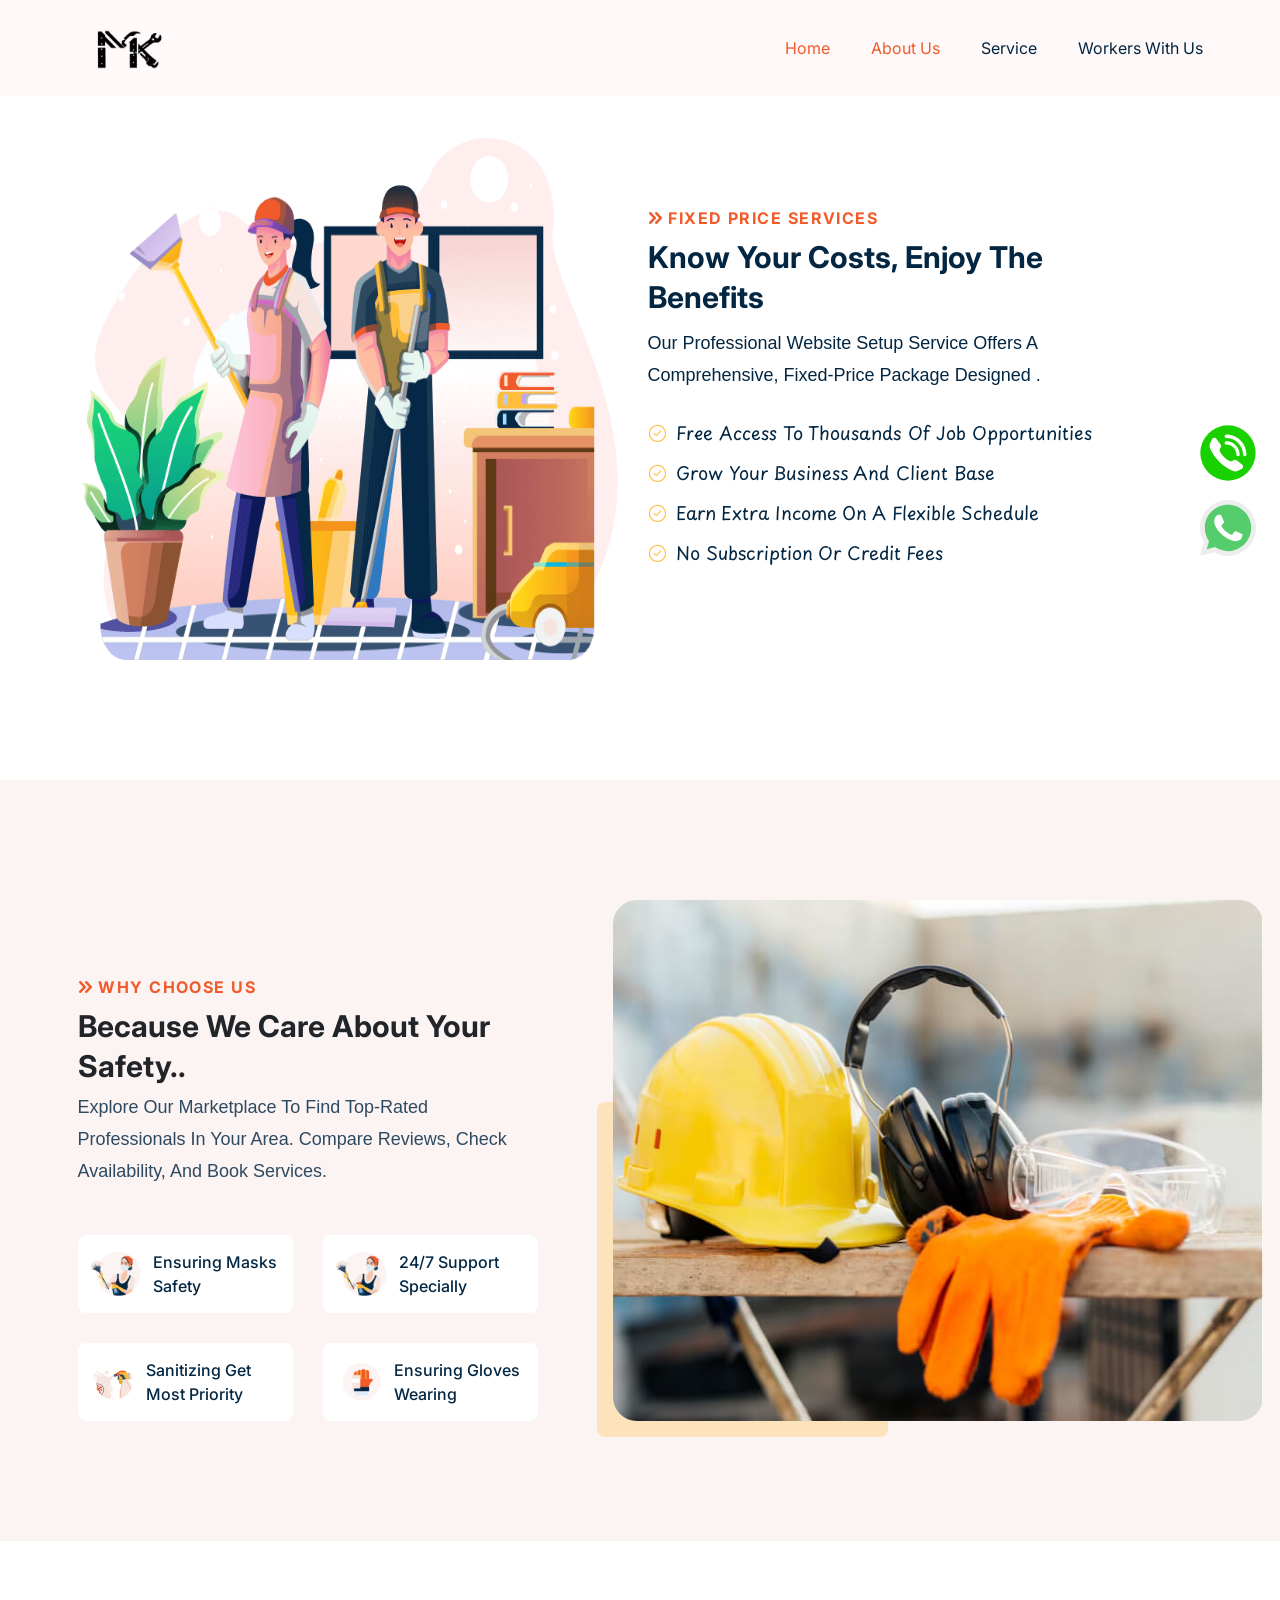
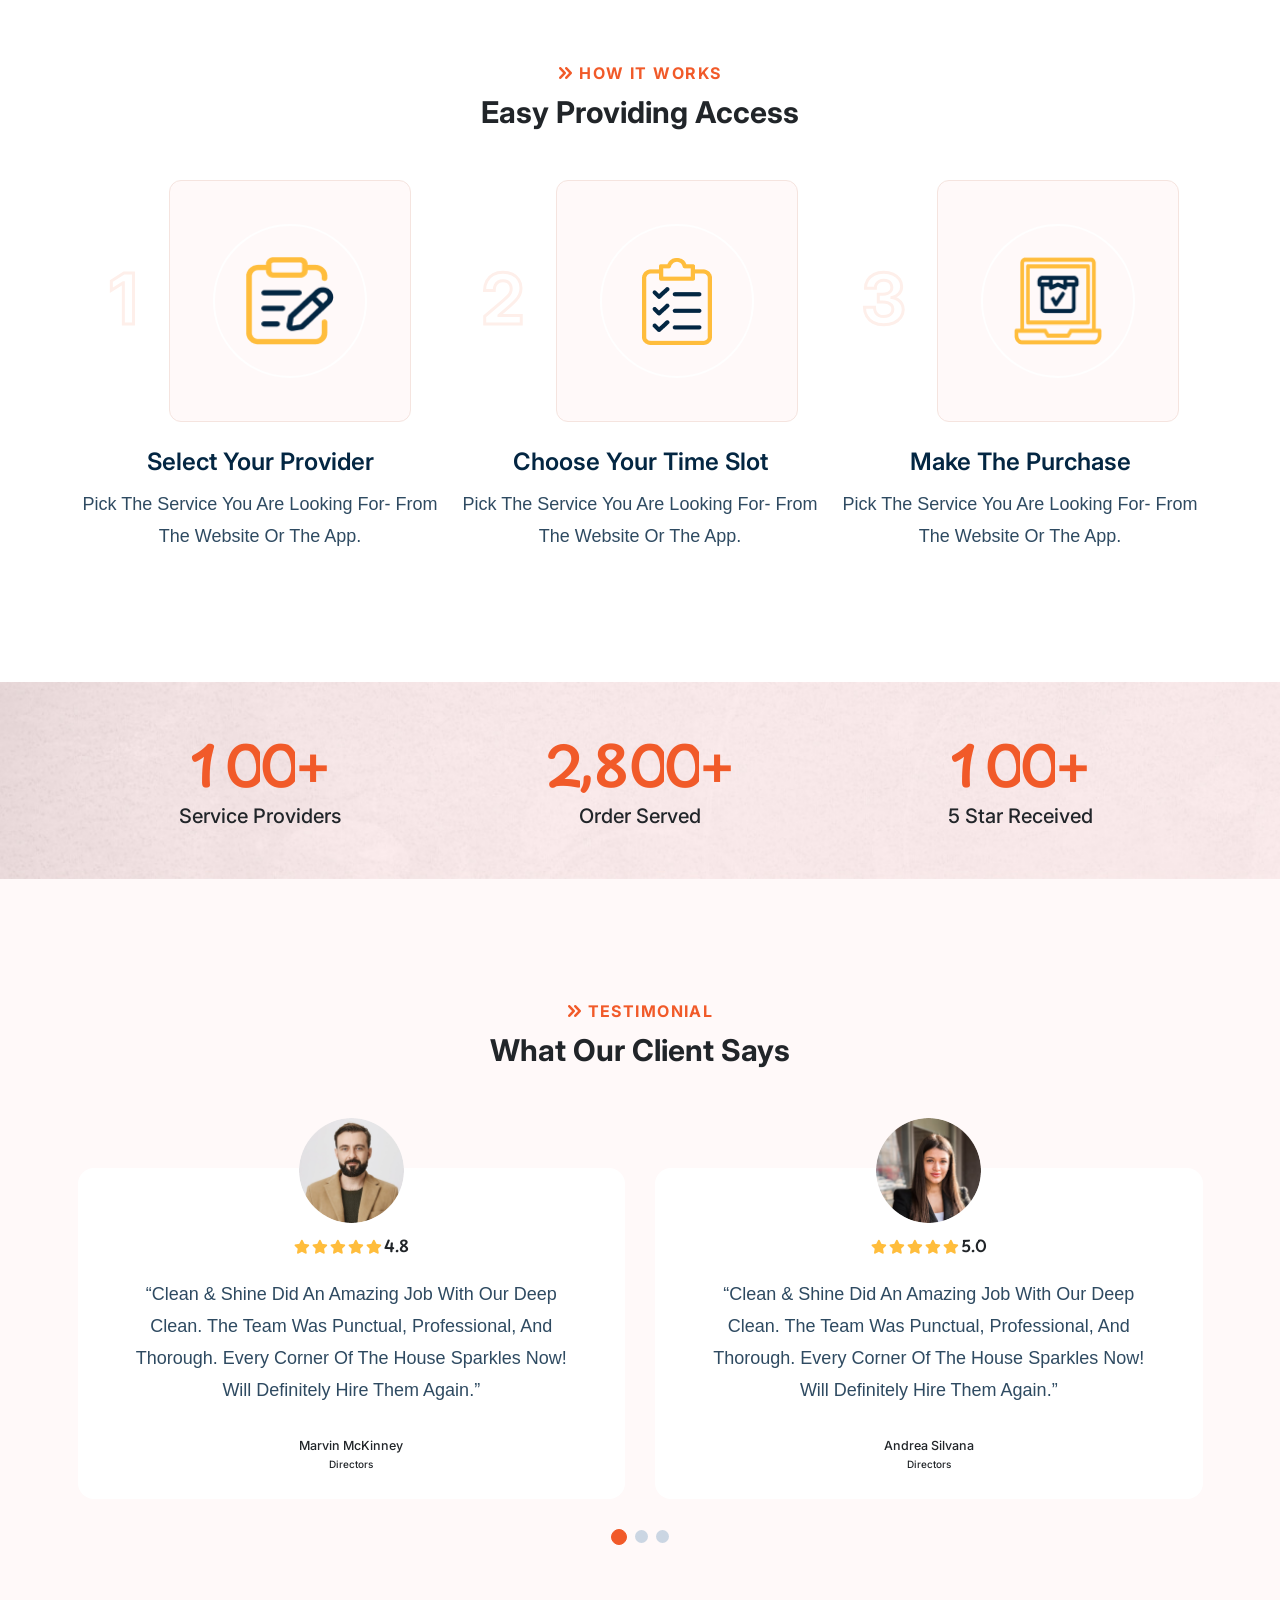
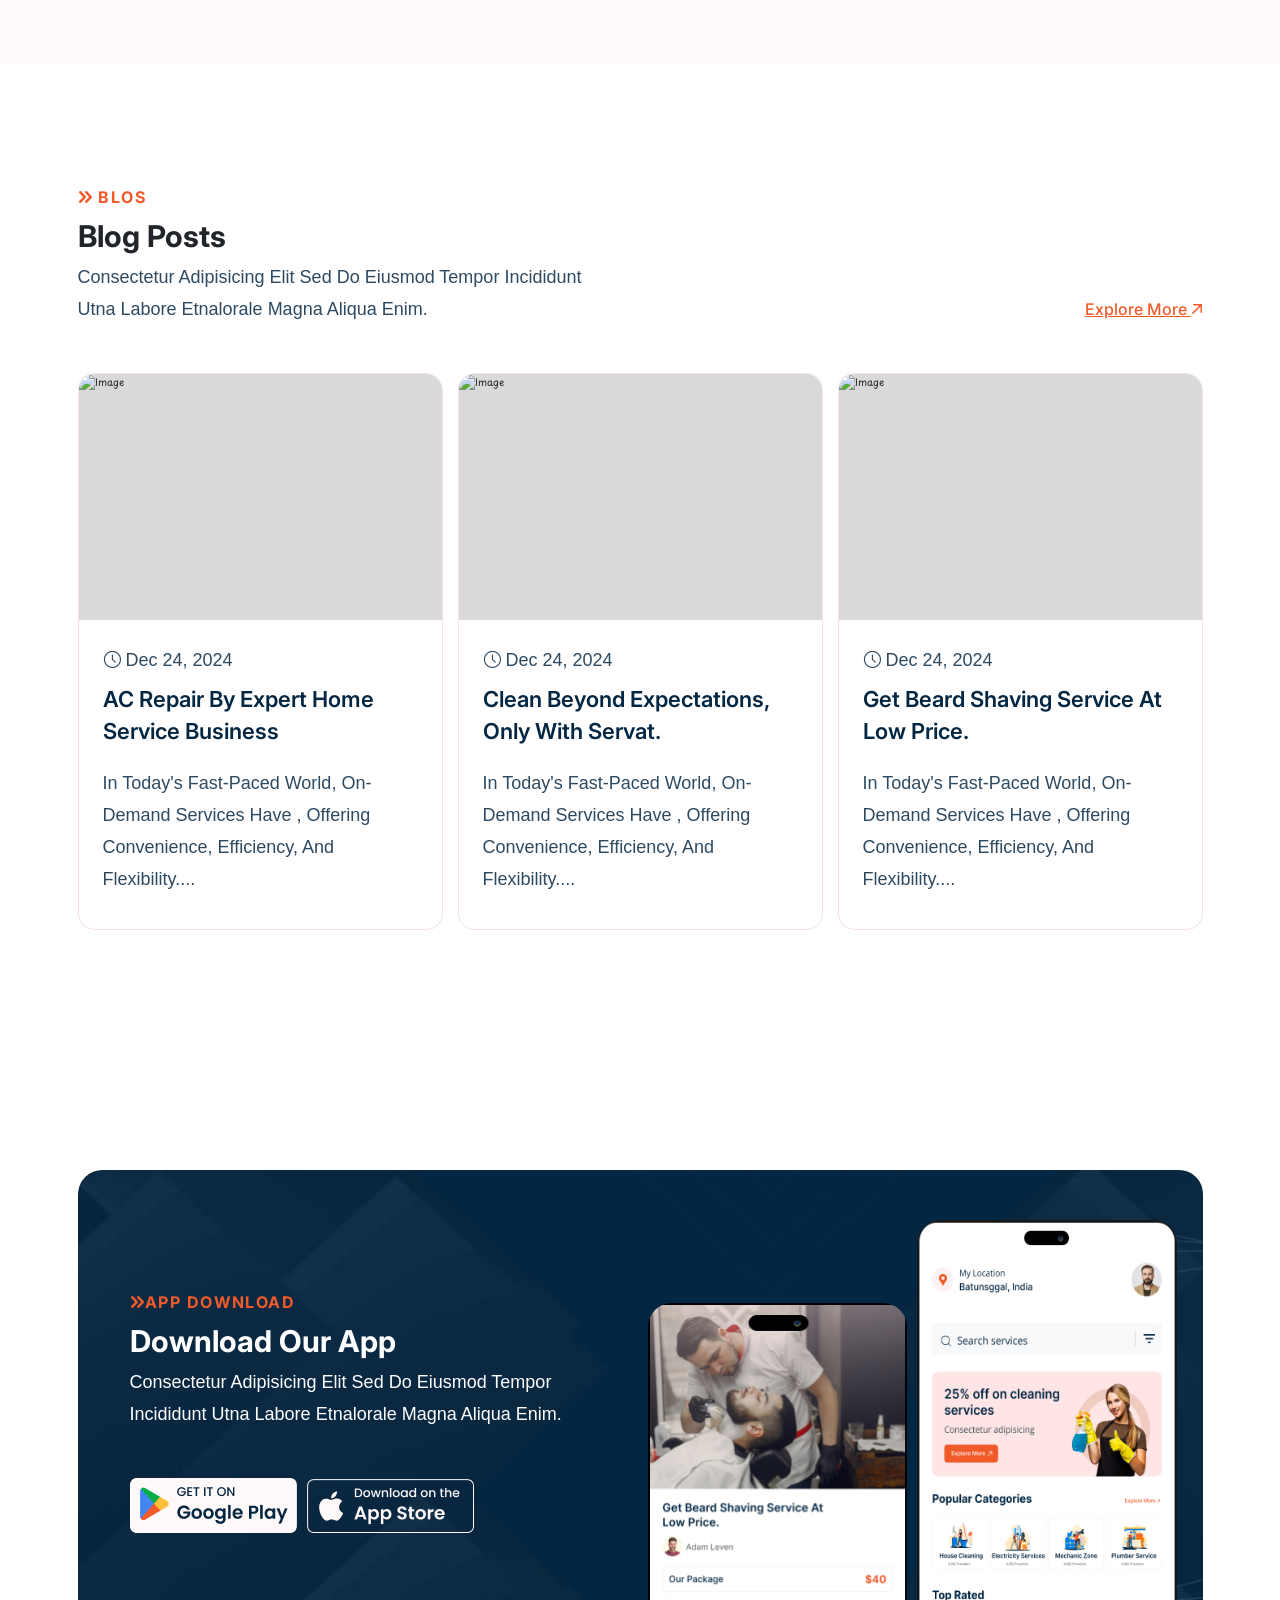
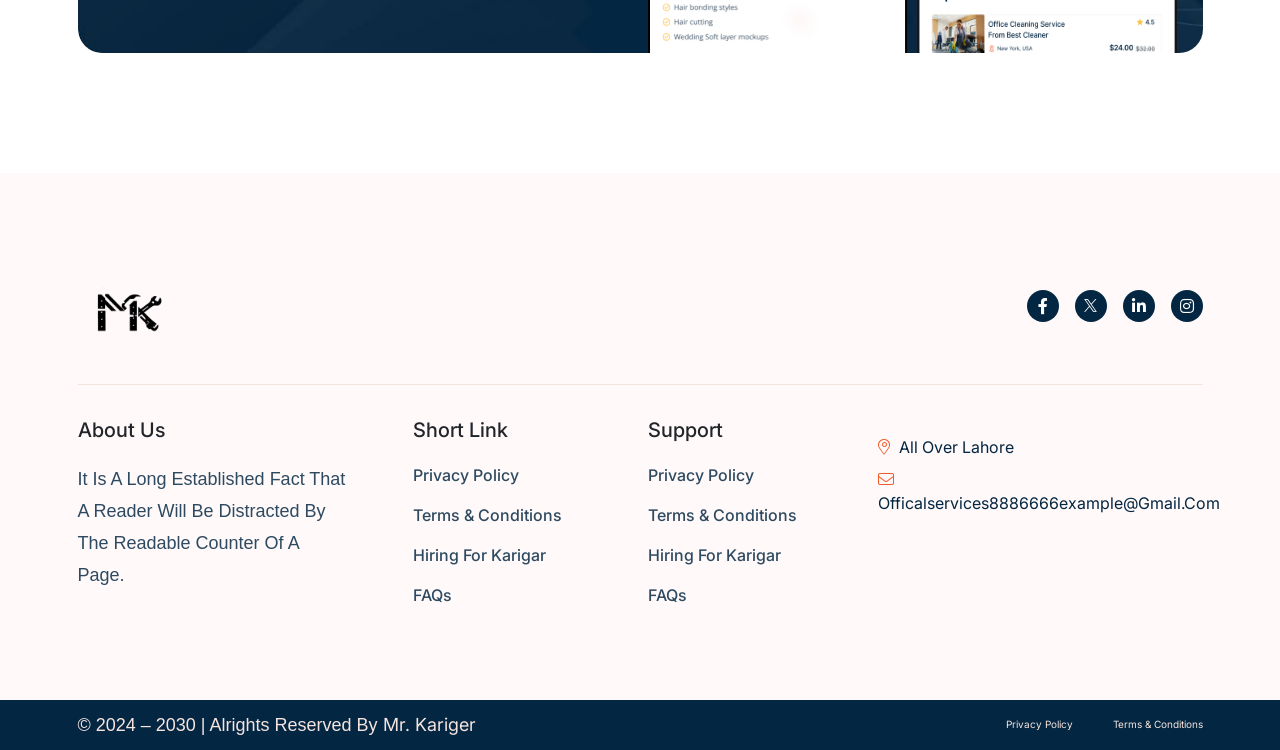
==== about.html @ 20e75ea5 "now" ====
<!DOCTYPE html>
<html lang="en">

<head>
<meta charset="utf-8">
<meta http-equiv="X-UA-Compatible" content="IE=edge">
<meta name="viewport" content="width=device-width, initial-scale=1.0">


<!-- Stylesheets -->
<link href="assets/css/style.css" rel="stylesheet">

<link rel="shortcut icon" href="assets/images/favicon.png" type="image/x-icon">
<link rel="icon" href="assets/images/favicon.png" type="image/x-icon">

<title>Servat - Responsive HTML Template</title>
</head>

<body>
    
<a target="_blank" href="https://api.whatsapp.com/send?phone=%2B923001078050&amp;text=MR.+Karigar+service+provider" id="whatsapp-button" style="position: fixed; right: 24px; width: 56px; z-index: 999; top: 500px;"><img style="width:100%;" src="[data-uri]" alt="WhatsApp-image"></a>

<a target="_blank" href="tel:+923001078050&amp;text=MR.+Karigar+service+provider" id="whatsapp-button" style="position: fixed; right: 24px; width: 56px; z-index: 999; top: 425px;"><img style="width:100%;" src="./assets/images/icons/phone-6015.svg" alt="Phone-image"></a>

    <div class="page-wrapper">

        

        <!-- header -->
        <header class="main-header header-style-two">

            <!-- Header Lower -->
            <div class="header-lower">
                <div class="container">
                    <div class="inner-container d-flex align-items-center justify-content-between">        
                        <div class="header-left-column">
                            <div class="logo-box">
                                <div class="logo"><a href="index.html"><img src="assets/images/logo.png" alt="logo"></a></div>
                            </div>
                        </div>
                        <div class="header-center-column">
                            <div class="nav-outer">
                                <div class="mobile-nav-toggler"><img src="assets/images/icons/icon-bar.png" alt="icon"></div>
                                <nav class="main-menu navbar-expand-md navbar-light">
                                    <div class="collapse navbar-collapse show clearfix" id="navbarSupportedContent">
                                        <ul class="navigation">
                                           
                                            <li><a href="index.html" class="active">Home </a></li>
                                            <li><a href="about.html">About Us</a></li>   
                                           
                                            <li><a href="services.html">Service</a></li>
                                            
                                            <li><a href="worker.html">Workers With Us</a></li>                                      

                                        </ul>
                                    </div>
                                </nav>
                            </div>
                        </div>
                       
                    </div>
                </div>
            </div>
            <!-- Header Lower -->

            <!-- sticky header -->
            <div class="sticky-header">
                <div class="header-upper">
                    <div class="container">
                        <div class="inner-container d-flex align-items-center justify-content-between">
                            <div class="left-column d-flex align-items-center">
                                <div class="logo-box">
                                    <div class="logo"><a href="index.html"><img src="assets/images/logo.png" alt="logo"></a></div>
                                </div>
                            </div>

                            <div class="nav-outer gap-5 d-flex align-items-center">
                                <div class="mobile-nav-toggler"><img src="assets/images/icons/icon-bar.png" alt="icon"></div>
                                <nav class="main-menu navbar-expand-md navbar-light"></nav>
                            </div>
                            
                        </div>
                    </div>
                </div>
            </div>
            <!-- sticky header -->

            <!-- mobile menu -->
            <div class="mobile-menu">
                <div class="menu-backdrop"></div>
                <div class="close-btn"><span class="fal fa-times"></span></div>
                
                <nav class="menu-box">
                    <div class="nav-logo"><a href="index.html"><img src="assets/images/logo.png" alt="logo"></a></div>
                    <div class="menu-outer">
                        <!--Here Menu Will Come Automatically Via Javascript / Same Menu as in Header-->
                    </div>
                    <!--Social Links-->
                    <div class="social-links">
                        <ul class="clearfix">
                            <li><a href="#"><span class="fab fa-twitter"></span></a></li>
                            <li><a href="#"><span class="fab fa-facebook-square"></span></a></li>
                            <li><a href="#"><span class="fab fa-pinterest-p"></span></a></li>
                            <li><a href="#"><span class="fab fa-instagram"></span></a></li>
                            <li><a href="#"><span class="fab fa-youtube"></span></a></li>
                        </ul>
                    </div>
                </nav>
            </div>

        </header>
        <!-- header -->

      
        

        <!-- Rewards three -->
        <section class="rewards-three">
            <div class="container">
                <div class="row">
                    <div class="col-lg-6">
                        <div class="rewards-righter-container">
                            <div class="rewards-righter-image">
                                <img src="assets/images/resource/reward-3.png" alt="image">
                            </div>
                        </div>
                    </div>
                    <div class="col-lg-6">
                        <div class="rewards-left-container">
                            <div class="rewards-left-container-inner">
                                <div class="common-title mb_30">
                                    <h6 class="common-sub-title"><i class="fa-solid fa-angles-right"></i> FIXED PRICE SERVICES</h6>
                                    <h3>Know Your Costs, Enjoy the Benefits</h3>
                                    <p>Our Professional Website Setup service offers a comprehensive, fixed-price package designed .</p>
                                </div>
                                <div class="rewards-left-list">
                                    <ul>
                                        <li><i class="fa-sharp fa-light fa-circle-check"></i> Free access to thousands of job opportunities</li>
                                        <li><i class="fa-sharp fa-light fa-circle-check"></i> Grow your business and client base</li>
                                        <li><i class="fa-sharp fa-light fa-circle-check"></i> Earn extra income on a flexible schedule</li>
                                        <li><i class="fa-sharp fa-light fa-circle-check"></i> No subscription or credit fees</li>
                                    </ul>
                                </div>
                                <!-- <div class="reward-btn">
                                    <a href="workers-profile.html" class="btn-1">More Details <i class="icon-arrow-1"></i></a>
                                </div> -->
                            </div>
                        </div>
                    </div>
                </div>
            </div>
        </section>
        <!-- Rewards three -->

        
        <!-- choose -->
        <section class="choose">
            <div class="container">
                <div class="row">
                    <div class="col-lg-5">
                        <div class="choose-left-container">
                            <div class="choose-left-container-inner">
                                <div class="common-title">
                                    <h6 class="common-sub-title"><i class="fa-solid fa-angles-right"></i> WHY CHOOSE US</h6>
                                    <h3>Because we care about your safety..</h3>
                                    <p class="mb-0">Explore our marketplace to find top-rated professionals in your area. Compare reviews, check availability, and book services.</p>
                                </div>
                                <div class="choose-left-widget-container">
                                    <div class="choose-left-widget">
                                        <div class="choose-left-image">
                                            <img src="assets/images/shape/choose-1.png" alt="image">
                                        </div>
                                        <div class="choose-left-title">
                                            <a href="service-details.html">Ensuring Masks Safety</a>
                                        </div>
                                    </div>
                                    <div class="choose-left-widget">
                                        <div class="choose-left-image">
                                            <img src="assets/images/shape/choose-1.png" alt="image">
                                        </div>
                                        <div class="choose-left-title">
                                            <a href="service-details.html">24/7 Support Specially </a>
                                        </div>
                                    </div>
                                </div>
                                <div class="choose-left-widget-container">
                                    <div class="choose-left-widget">
                                        <div class="choose-left-image">
                                            <img src="assets/images/shape/choose-3.png" alt="image">
                                        </div>
                                        <div class="choose-left-title">
                                            <a href="service-details.html">Sanitizing Get Most Priority</a>
                                        </div>
                                    </div>
                                    <div class="choose-left-widget">
                                        <div class="choose-left-image">
                                            <img src="assets/images/shape/choose-4.png" alt="image">
                                        </div>
                                        <div class="choose-left-title">
                                            <a href="service-details.html">Ensuring Gloves Wearing</a>
                                        </div>
                                    </div>
                                </div>
                            </div>
                        </div>
                    </div>

                    <div class="col-lg-7">
                        <div class="choose-right-container">
                            <div class="choose-blank"></div>
                       
                            <div class="choose-right-image">
                                <img src="assets/images/resource/security-left-image.jpg" alt="image">
                            </div>
                        </div>
                    </div>
                </div>
            </div>
        </section>
        <!-- choose -->

         <!-- works two -->
         <section class="works works-two">
            <div class="container">
                <div class="common-title text-center">
                    <h6 class="common-sub-title"><i class="fa-solid fa-angles-right"></i> HOW IT WORKS </h6>
                    <h3>Easy Providing Access</h3>
                </div>
                <div class="row">
                    <div class="col-lg-4 col-md-6">
                        <div class="works-single">
                            <div class="work-number">
                                <div class="number">
                                    <h2>1</h2>
                                </div>
                                <div class="work-two-icon-box">
                                    <div class="work-icon">
                                        <img src="assets/images/icons/work-4.png" alt="icon">
                                    </div>
                                </div>
                            </div>
                            <div class="work-content">
                                <a href="workers-profile.html">Select Your Provider</a>
                                <p>Pick the service you are looking for- from the website or the app.</p>
                            </div>
                        </div>
                    </div>
                    <div class="col-lg-4 col-md-6">
                        <div class="works-single">
                            <div class="work-number">
                                <div class="number">
                                    <h2>2</h2>
                                </div>
                                <div class="work-two-icon-box">
                                    <div class="work-icon">
                                        <img src="assets/images/icons/work-5.png" alt="icon">
                                    </div>
                                </div>
                            </div>
                            <div class="work-content">
                                <a href="workers-profile.html">Choose Your Time Slot</a>
                                <p>Pick the service you are looking for- from the website or the app.</p>
                            </div>
                        </div>
                    </div>
                    <div class="col-lg-4 col-md-6">
                        <div class="works-single">
                            <div class="work-number">
                                <div class="number">
                                    <h2>3</h2>
                                </div>
                                <div class="work-two-icon-box">
                                    <div class="work-icon">
                                        <img src="assets/images/icons/work-6.png" alt="icon">
                                    </div>
                                </div>
                            </div>
                            <div class="work-content">
                                <a href="workers-profile.html">Make The Purchase</a>
                                <p>Pick the service you are looking for- from the website or the app.</p>
                            </div>
                        </div>
                    </div>
                </div>
            </div>
        </section>
        <!-- works two-->


        <!-- counter two -->
        <section class="counter-two">
            <div class="bg-layer" style="background: url('assets/images/background/counter-two-bg.jpg');"></div>
            <div class="container">
                <div class="row">
                    <div class="col-lg-4 col-md-4">
                        <div class="counter-two-content">
                            <div class="counter-single-inner">
                                <div class="odometer-box">
                                    <h2 class="odometer" data-count="100">00</h2>
                                    <h2 class="odometer-text">+</h2>
                                </div>
                                <h2>Service Providers</h2>
                            </div>
                        </div>
                    </div>
                    <div class="col-lg-4 col-md-4">
                        <div class="counter-two-content">
                            <div class="counter-single-inner">
                                <div class="odometer-box">
                                    <h2 class="odometer" data-count="2800">00</h2>
                                    <h2 class="odometer-text">+</h2>
                                </div>
                                <h2>Order Served</h2>
                            </div>
                        </div>
                    </div>
                    <div class="col-lg-4 col-md-4">
                        <div class="counter-two-content">
                            <div class="counter-single-inner">
                                <div class="odometer-box">
                                    <h2 class="odometer" data-count="100">00</h2>
                                    <h2 class="odometer-text">+</h2>
                                </div>
                                <h2>5 Star Received</h2>
                            </div>
                        </div>
                    </div>
                </div>
            </div>
        </section>
        <!-- counter two -->

<!-- testimonial two -->
<section class="testimonial testimonial-two">
    <div class="container">
        <div class="common-title text-center">
            <h6 class="common-sub-title"><i class="fa-solid fa-angles-right"></i> TESTIMONIAL </h6>
            <h3>What Our Client Says</h3>
        </div>
        <div class="row">
            <div class="col-lg-12">
                <div class="testimonial-two-carousel">
                    <div class="swiper-container">
                        <div class="swiper two-item-carousel">
                            <div class="swiper-wrapper">
        
                                <div class="swiper-slide testimonial-slider-item">
                                    <div class="testimonial-two-single">
                                       <div class="testimonial-two-content">
                                            <div class="testimonial-two-image">
                                                <img src="assets/images/team/testimonial-02.png" alt="image">
                                            </div>
                                            <div class="rating">
                                                <ul>
                                                    <li><i class="fa-sharp fa-solid fa-star"></i></li>
                                                    <li><i class="fa-sharp fa-solid fa-star"></i></li>
                                                    <li><i class="fa-sharp fa-solid fa-star"></i></li>
                                                    <li><i class="fa-sharp fa-solid fa-star"></i></li>
                                                    <li><i class="fa-sharp fa-solid fa-star"></i></li>
                                                    <li>4.8</li>
                                                </ul>
                                            </div>
                                            <div class="testimonial-two-comments">
                                                <p>“Clean & Shine did an amazing job with our deep clean. The team was punctual, professional, and thorough. Every corner of the house sparkles now! Will definitely hire them again.”                                                        </p>
                                            </div>
                                            <div class="testimonial-two-info">
                                                <h5>Marvin McKinney</h5>
                                                <h6>Directors</h6>
                                            </div>
                                       </div>
                                    </div>
                                </div>

                                <div class="swiper-slide testimonial-slider-item">
                                    <div class="testimonial-two-single">
                                        <div class="testimonial-two-content">
                                             <div class="testimonial-two-image">
                                                 <img src="assets/images/team/testimonial-03.png" alt="image">
                                             </div>
                                             <div class="rating">
                                                 <ul>
                                                     <li><i class="fa-sharp fa-solid fa-star"></i></li>
                                                     <li><i class="fa-sharp fa-solid fa-star"></i></li>
                                                     <li><i class="fa-sharp fa-solid fa-star"></i></li>
                                                     <li><i class="fa-sharp fa-solid fa-star"></i></li>
                                                     <li><i class="fa-sharp fa-solid fa-star"></i></li>
                                                     <li>5.0</li>
                                                 </ul>
                                             </div>
                                             <div class="testimonial-two-comments">
                                                <p>“Clean & Shine did an amazing job with our deep clean. The team was punctual, professional, and thorough. Every corner of the house sparkles now! Will definitely hire them again.”</p>
                                             </div>
                                             <div class="testimonial-two-info">
                                                 <h5>Andrea Silvana</h5>
                                                 <h6>Directors</h6>
                                             </div>
                                        </div>
                                     </div>
                                </div>

                                <div class="swiper-slide testimonial-slider-item">
                                    <div class="testimonial-two-single">
                                        <div class="testimonial-two-content">
                                             <div class="testimonial-two-image">
                                                 <img src="assets/images/team/testimonial-02.png" alt="image">
                                             </div>
                                             <div class="rating">
                                                 <ul>
                                                     <li><i class="fa-sharp fa-solid fa-star"></i></li>
                                                     <li><i class="fa-sharp fa-solid fa-star"></i></li>
                                                     <li><i class="fa-sharp fa-solid fa-star"></i></li>
                                                     <li><i class="fa-sharp fa-solid fa-star"></i></li>
                                                     <li><i class="fa-sharp fa-solid fa-star"></i></li>
                                                     <li>5.0</li>
                                                 </ul>
                                             </div>
                                             <div class="testimonial-two-comments">
                                                <p>“Clean & Shine did an amazing job with our deep clean. The team was punctual, professional, and thorough. Every corner of the house sparkles now! Will definitely hire them again.”</p>
                                             </div>
                                             <div class="testimonial-two-info">
                                                 <h5>Marvin McKinney</h5>
                                                 <h6>Directors</h6>
                                             </div>
                                        </div>
                                     </div>
                                </div>
                                
                            </div>
                        </div>
                    </div>
                    <div class="slider__pagination"></div>
                </div>
            </div>
        </div>
    </div>
</section>
<!-- testimonial -->

        <!-- blog two -->
        <section class="blog-two">
            <div class="container">
                <div class="common-title-container">
                    <div class="common-title mb-0">
                        <h6 class="common-sub-title"><i class="fa-solid fa-angles-right"></i> BLOS</h6>
                        <h3>Blog posts</h3>
                        <p>Consectetur adipisicing elit sed do eiusmod tempor incididunt utna labore etnalorale magna aliqua enim.</p>
                    </div>
                    <a href="blog.html" class="underline-link">Explore More <i class="fa-solid fa-arrow-up-right"></i></a>
                </div>
                <div class="row">
                    <div class="col-lg-4 col-md-6">
                        <div class="blog-two-single">
                            <div class="blog-two-image">
                                <img src="assets/images/blog/blog-01.jpg" alt="image">
                            </div>
                            <div class="blog-two-content">
                                <span><i class="fa-light fa-clock"></i> Dec 24, 2024</span>
                                <a href="blog-details.html">AC Repair By Expert Home Service Business</a>
                                <p>In today's fast-paced world, on-demand services have , offering convenience, efficiency, and flexibility....</p>
                            </div>
                        </div>
                    </div>
                    <div class="col-lg-4 col-md-6">
                        <div class="blog-two-single">
                            <div class="blog-two-image">
                                <img src="assets/images/blog/blog-07.jpg" alt="image">
                            </div>
                            <div class="blog-two-content">
                                <span><i class="fa-light fa-clock"></i> Dec 24, 2024</span>
                                <a href="blog-details.html">Clean Beyond Expectations, Only with Servat.</a>
                                <p>In today's fast-paced world, on-demand services have , offering convenience, efficiency, and flexibility....</p>
                            </div>
                        </div>
                    </div>
                    <div class="col-lg-4 col-md-6">
                        <div class="blog-two-single">
                            <div class="blog-two-image">
                                <img src="assets/images/blog/blog-03.jpg" alt="image">
                            </div>
                            <div class="blog-two-content">
                                <span><i class="fa-light fa-clock"></i> Dec 24, 2024</span>
                                <a href="blog-details.html">Get Beard Shaving Service At Low Price.</a>
                                <p>In today's fast-paced world, on-demand services have , offering convenience, efficiency, and flexibility....</p>
                            </div>
                        </div>
                    </div>
                </div>
            </div>
        </section>
        <!-- blog two -->


<!-- app -->
<section class="app">
    <div class="container">
        <div class="app-container">
            <div class="bg-layer" style="background: url('assets/images/background/app-bg.jpg');"></div>
            <div class="row">
                <div class="col-lg-6">
                    <div class="app-left-container">
                        <div class="common-title">
                            <h6 class="common-sub-title"><i class="fa-solid fa-angles-right"></i>APP DOWNLOAD </h6>
                            <h3>Download Our App</h3>
                            <p>Consectetur adipisicing elit sed do eiusmod tempor incididunt utna labore etnalorale magna aliqua enim.</p>
                        </div>
                        <div class="app-icon">
                            <a href="#0"><img src="assets/images/icons/andro.png" alt="app"></a>
                            <a href="#0"><img src="assets/images/icons/mac.png" alt="app"></a>
                        </div>
                    </div>
                </div>
                <div class="col-lg-6">
                    <div class="app-right-container">
                        <div class="app-right-image">
                            <img src="assets/images/resource/app-1.jpg" alt="image">
                            <img src="assets/images/resource/app-2.jpg" alt="image">
                        </div>
                    </div>
                </div>
            </div>
        </div>
    </div>
</section>
<!-- app -->

        <!-- footer -->
        <footer id="footer" class="main-footer footer-one">
            <div class="container">
                <div class="footer-top">
                    <div class="footer-top-logo">
                        <img src="assets/images/logo.png" alt="logo">
                    </div>
                    <div class="social-media">
                        <ul>
                            <li><a href="#0"><i class="fa-brands fa-facebook-f"></i></a></li>
                            <li><a href="#0"><i class="icon-twiter"></i></a></li>
                            <li><a href="#0"><i class="fa-brands fa-linkedin-in"></i></a></li>
                            <li><a href="#0"><i class="fa-brands fa-instagram"></i></a></li>
                        </ul>
                    </div>
                </div>
                <div class="footer-widget-container">
                    <div class="row">  
                        <div class="col-xl-3 col-lg-4 col-md-6">
                            <div class="footer-widget about-widget">
                                <div class="about-widget-inner">
                                    <h6 class="footer-widget-title">About us</h6>
                                    <p>
                                        It is a long established fact that a reader will be distracted by the readable counter of a page.
                                    </p>
                                </div>
                            </div>
                        </div>
                        <div class="col-xl-3  col-lg-4  col-md-4">
                            <div class="footer-widget company-widget">
                                <div class="company-widget-inner">
                                    <h6 class="footer-widget-title">short link</h6>
                                    <ul class="footer-widget-list">
                                        <li><a href="error.html">Privacy Policy</a></li>
                                        <li><a href="error.html">Terms & Conditions </a></li>
                                        <li><a href="worker.html">hiring for Karigar</a></li>
                                        <li><a href="error.html">FAQs</a></li>
                                        <!-- <li><a href="error.html">Verify</a></li> -->
                                    </ul>
                                </div>
                            </div>
                        </div>
                        <div class="col-xl-2 col-lg-4  col-md-2">
                            <div class="footer-widget support-widget">
                                <div class="support-widget-inner">
                                    <h6 class="footer-widget-title">Support</h6>
                                    <ul class="footer-widget-list">
                                        <li><a href="error.html">Privacy Policy</a></li>
                                        <li><a href="error.html">Terms & Conditions </a></li>
                                        <li><a href="worker.html">hiring for Karigar</a></li>
                                        <li><a href="error.html">FAQs</a></li>
                                        <!-- <li><a href="error.html">Verify</a></li> -->
                                    </ul>
                                </div>
                            </div>
                        </div>
                        <div class="col-xl-4 col-lg-6 col-md-8">
                            <div class="footer-widget newsletter-widget">
                                <div class="newsletter-widget-inner">
                                 
                                        <div class="footer-contact-info">
                                            <a href="#0"><i class="fa-light fa-location-dot"></i> all over Lahore</a>
                                            <a href="mailto:example@gmail.com"><i class="fa-light fa-envelope"></i> officalservices8886666example@gmail.com</a>
                                        </div>
                                    </div>
                                </div>
                            </div>
                        </div>
                    </div>
                </div>
            </div>
            <div class="footer-copyright">
                <div class="container">
                    <div class="footer-copyright-content">
                        <p> &copy; 2024 – 2030 | Alrights reserved By <a href="#0">Mr. Kariger</a></p>
                        <div class="footer-terms">
                            <a href="#0">Privacy Policy </a>
                            <a href="#0">Terms & Conditions</a>
                        </div>
                    </div>
                </div>
            </div>
        </footer>
        <!-- footer -->
        
    </div>


    <!--Scroll to top-->
	<div class="scroll-to-top">
		<div>
			<div class="scroll-top-inner">
				<div class="scroll-bar">
					<div class="bar-inner"></div>
				</div>
				<div class="scroll-bar-text">Go To Top</div>
			</div>
		</div>
	</div>
	<!-- Scroll to top end -->



    <script src="assets/js/jquery.min.js"></script>
    <script src="assets/js/bootstrap.min.js"></script>
    <script src="assets/js/select2.min.js"></script>
    <script src="assets/js/search-box.js"></script>
    <script src="assets/js/jquery.nice-select.min.js"></script>
    <script src="assets/js/appear.js"></script>
    <script src="assets/js/wow.js"></script>
    <script src="assets/js/TweenMax.min.js"></script>
    <script src="assets/js/odometer.min.js"></script>
    <script src="assets/js/swiper.min.js"></script>
    <script src="assets/js/parallax-scroll.js"></script>
    <script src="assets/js/jarallax.min.js"></script>
    <script src="assets/js/jquery.paroller.min.js"></script>
    <script src="assets/js/jquery.magnific-popup.min.js"></script>
    <script src="assets/js/isotope.js"></script>
    <script src="assets/js/flatpickr-min.js"></script>
    <script src="assets/js/socialSharing.js"></script>
    <script src="assets/js/script.js"></script>

</body>

</html>
---- assets/css/style.css ----
/* ----------------------------------------------------------
TABLE OF CONTENT         
-------------------------------------------------------------
* 1. imported styles 
* 2. preloader styles 
* 3. header styles
* 4. banner styles 
* 5. footer styles 
* 6. categories styles 
* 7. services styles 
* 8. featured styles
* 9. reward styles 
* 10. pricing styles 
* 11. counter styles 
* 12. blog styles 
* 13. testimonial styles 
* 14. app styles 
* 15. search bar styles  
* 16. choose styles  
* 17. contact styles   
-------------------------------------------------------------
TABLE OF CONTENT         
------------------------------------------------------------ */


/* module css */
@import url('module-css/01-header.css');
@import url('module-css/02-mobile-menu.css');
@import url('module-css/03-banner.css');
@import url('module-css/04-footer.css');
@import url('module-css/05-categories.css');
@import url('module-css/06-services.css');
@import url('module-css/07-featured.css');
@import url('module-css/08-rewards.css');
@import url('module-css/09-pricing.css');
@import url('module-css/10-counter.css');
@import url('module-css/11-blog.css');
@import url('module-css/12-testimonial.css');
@import url('module-css/13-app.css');
@import url('module-css/14-search-bar.css');
@import url('module-css/15-choose.css');
@import url('module-css/16-contact.css');
@import url('module-css/17-home.css');


/* css plugings */
@import url('01-global.css');
@import url('bootstrap.css');
@import url('color.css');
@import url('responsive.css');
@import url('all.min.css');
@import url('animate.css');
@import url('search-popup.css');
@import url('flatpickr-min.css');
@import url('icomoon.css');
@import url('swiper.min.css');
@import url('elpath.css');
@import url('select2.min.css');
@import url('nice-select.css');
@import url('odometer-theme-default.css');
@import url('magnific-popup.css');
@import url('nouislider.min.css');
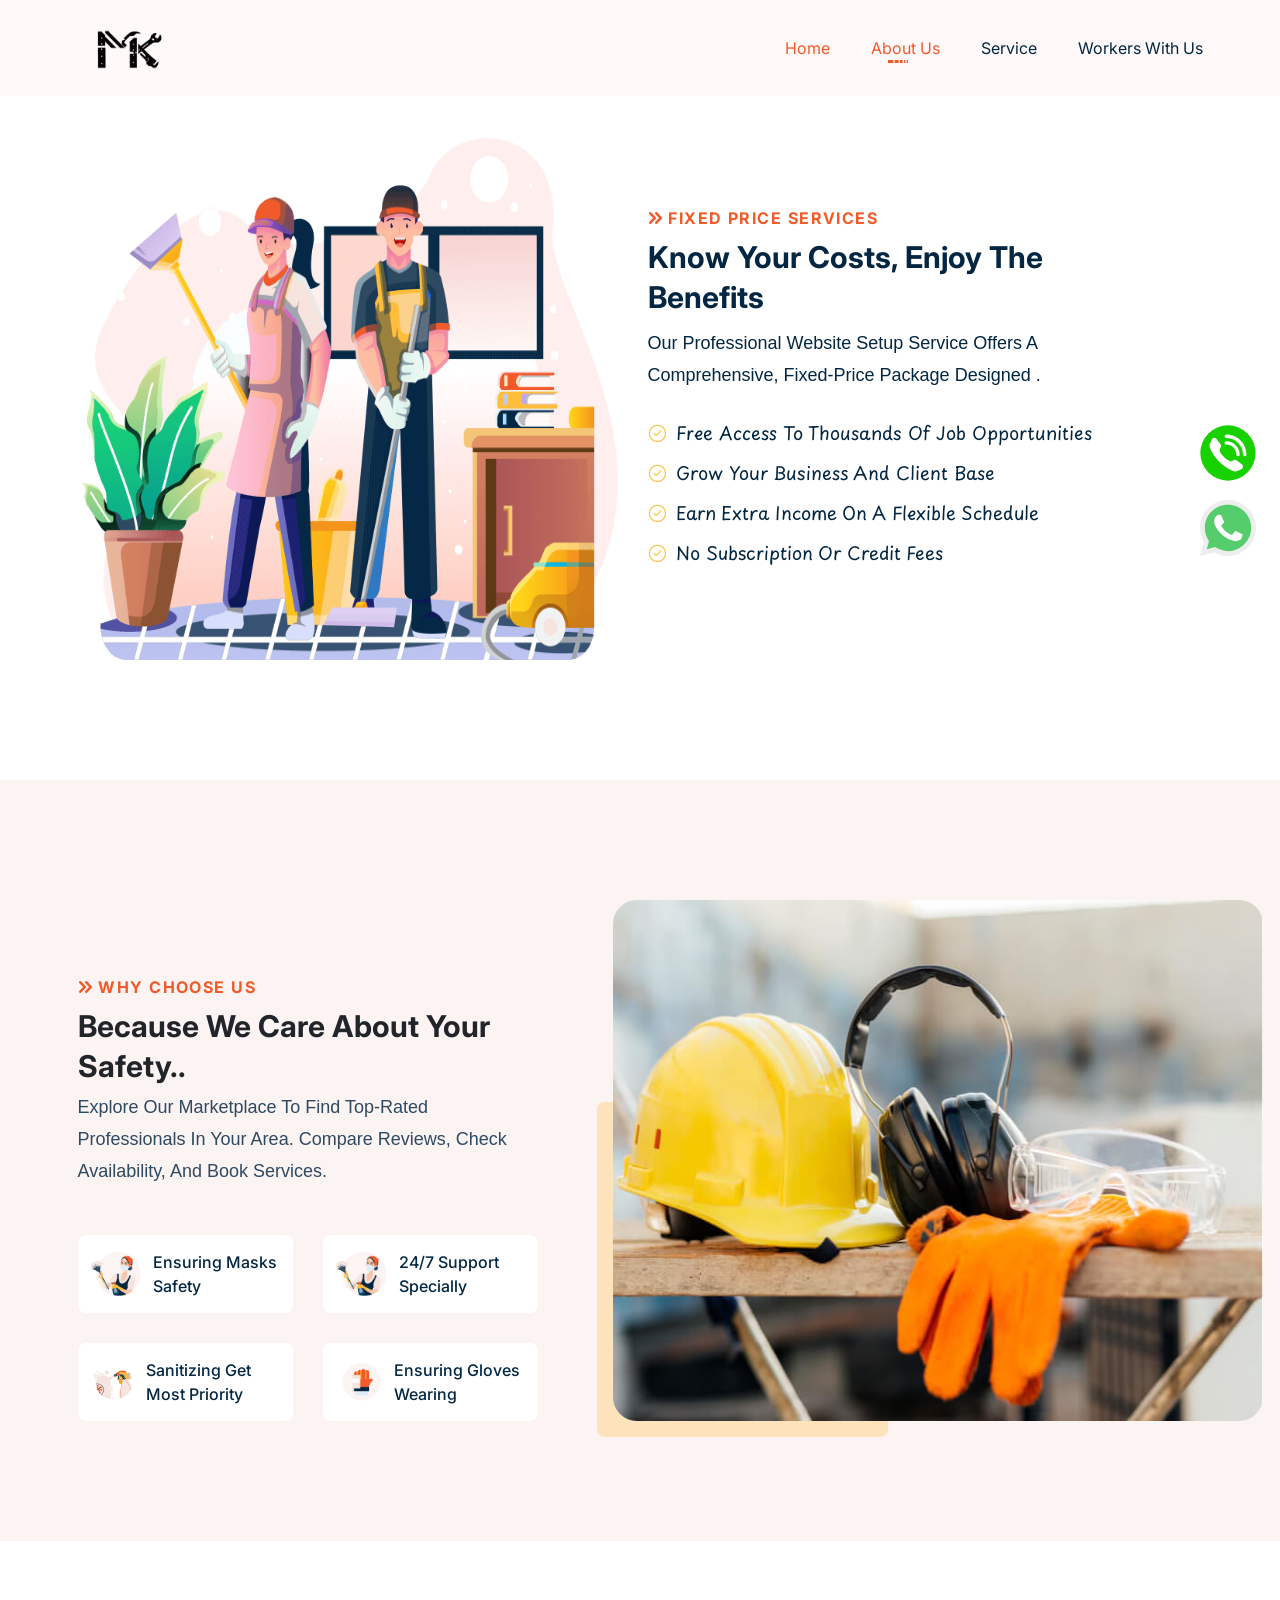
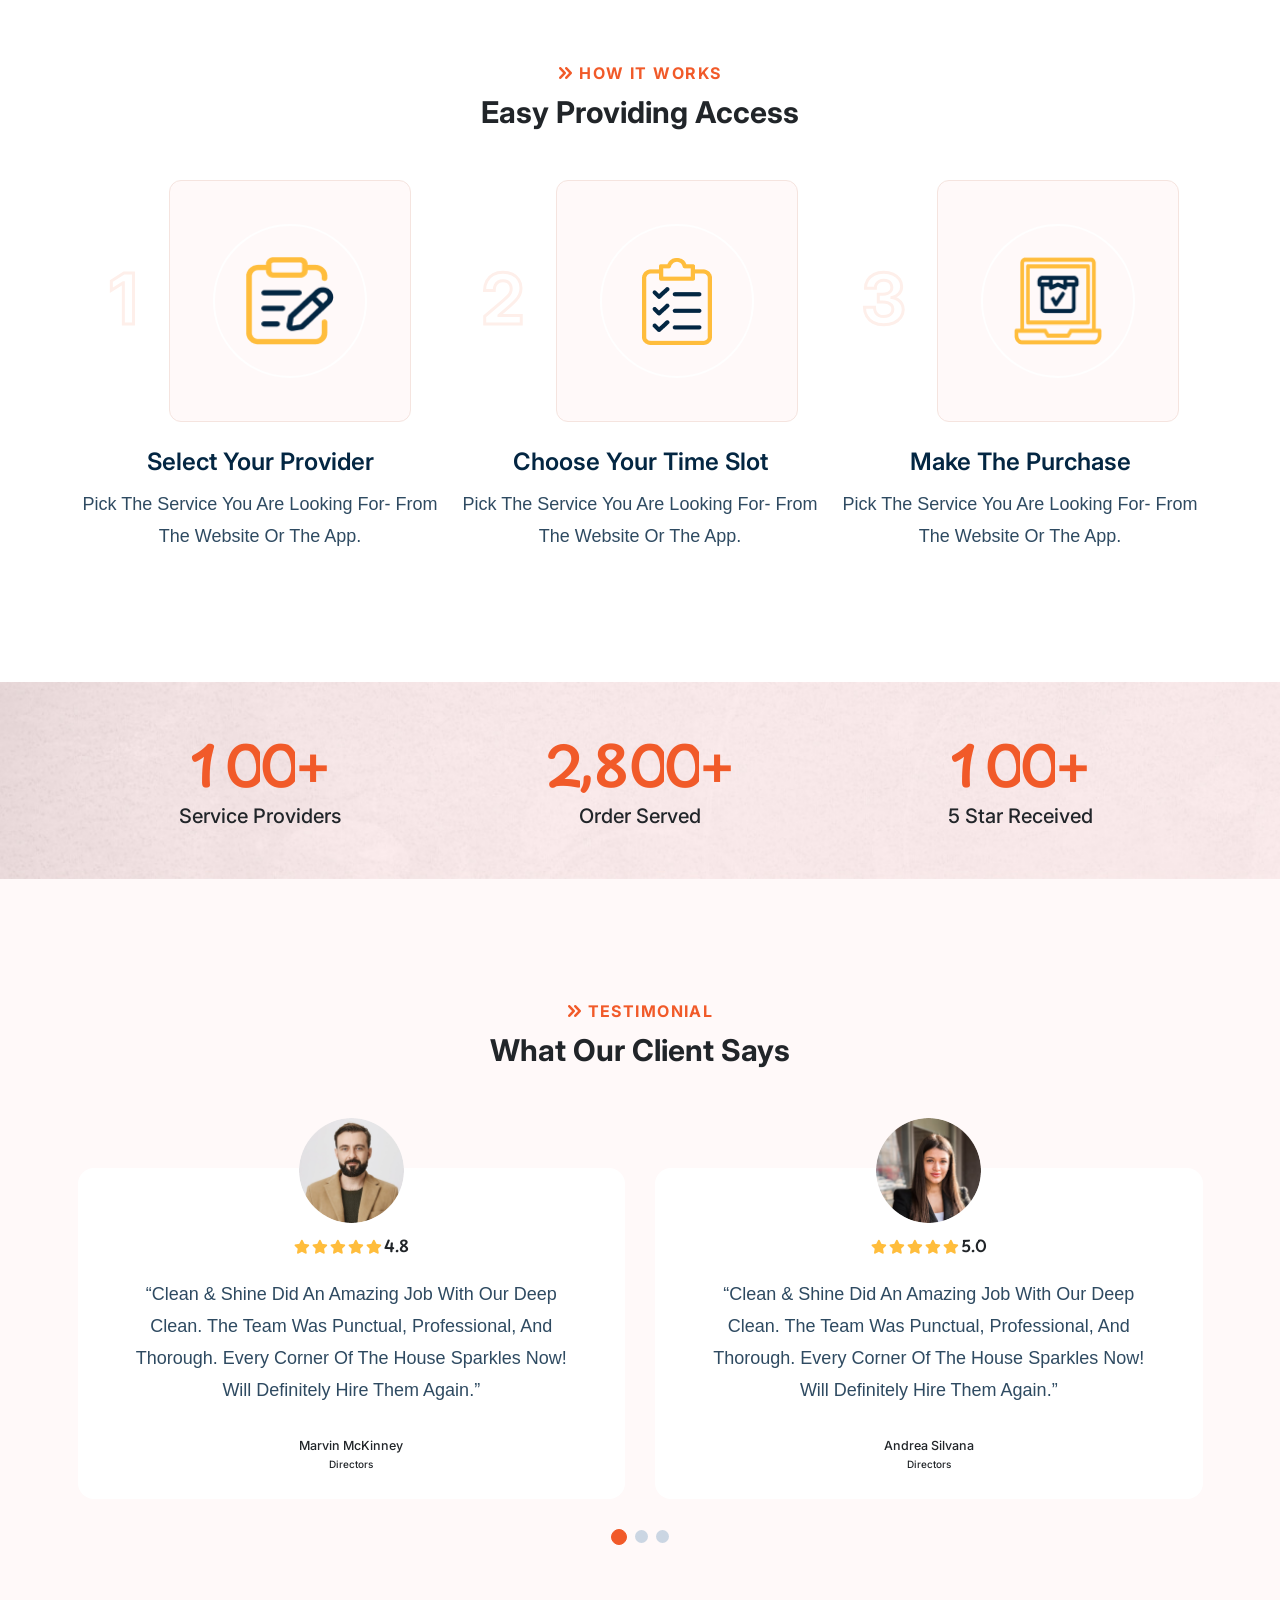
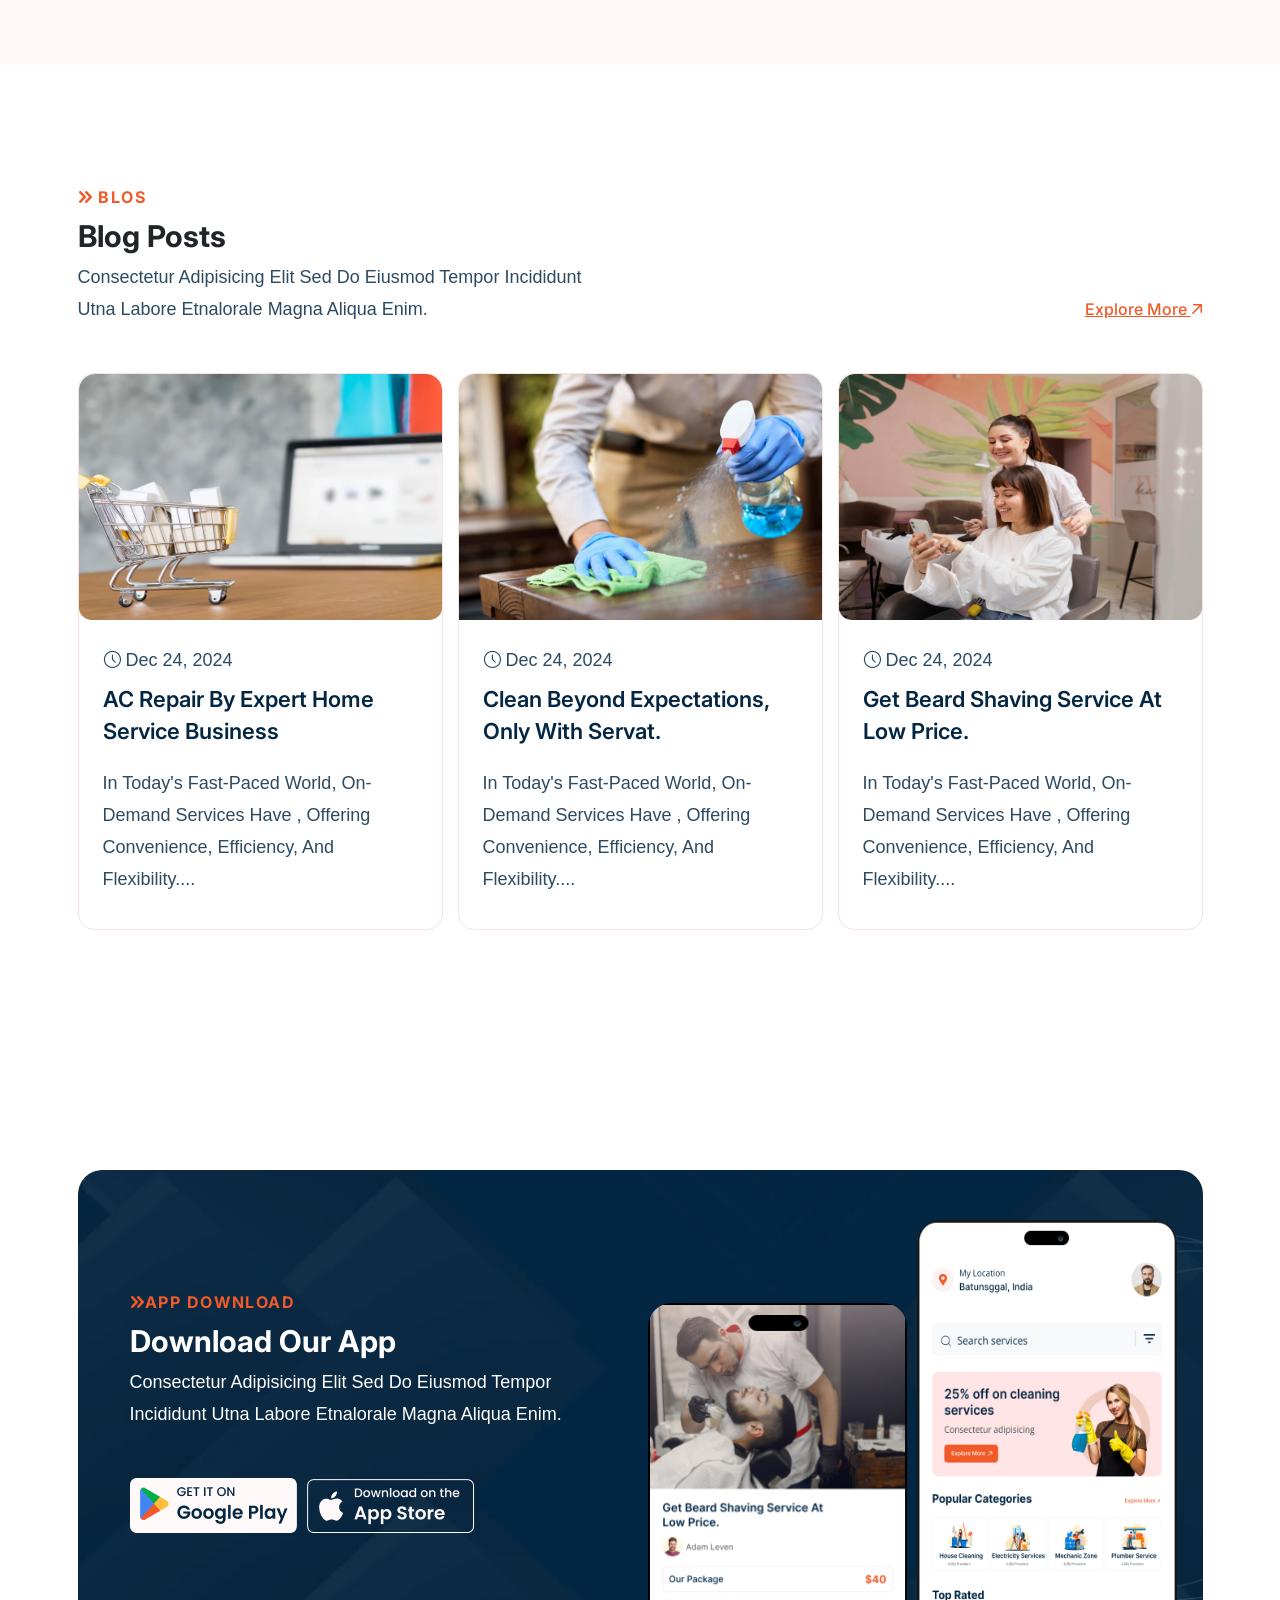
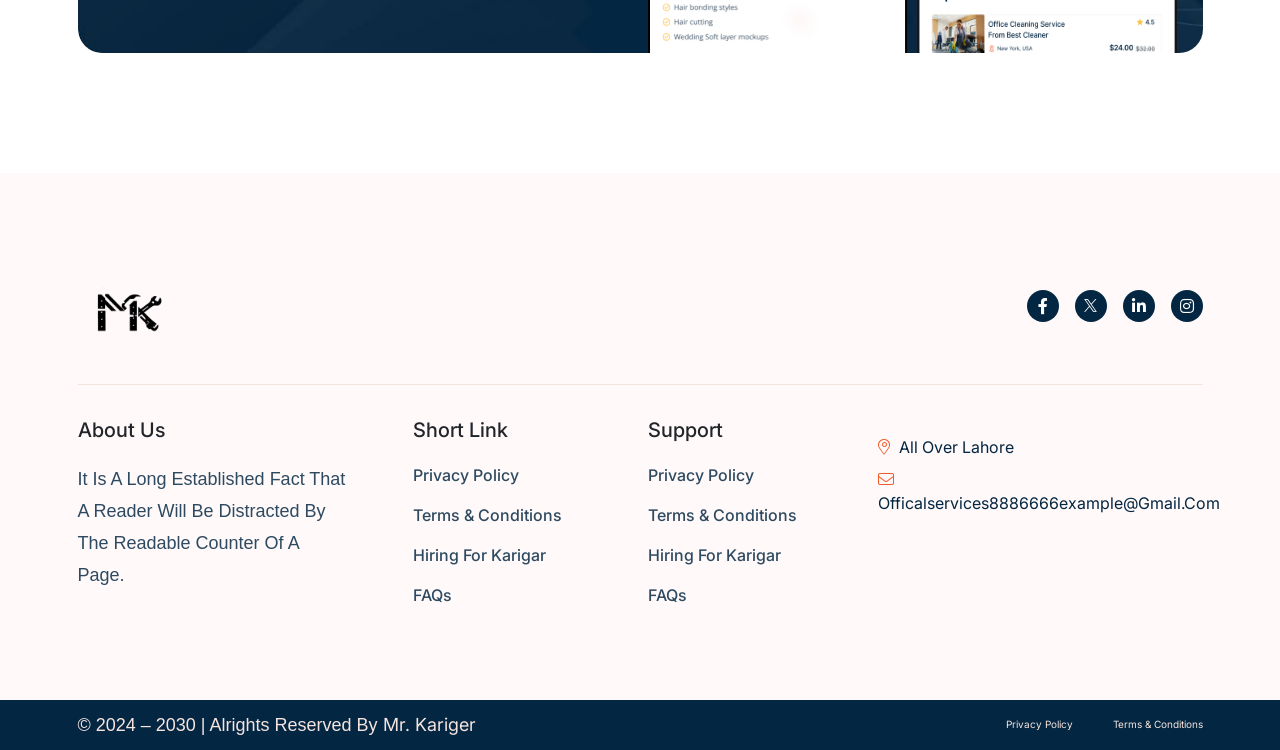
==== commit 972b8b06: "now now" ====
--- a/about.html
+++ b/about.html
@@ -7,13 +7,100 @@
 <meta name="viewport" content="width=device-width, initial-scale=1.0">
 
 
+<!-- Title  -->
+<meta name="viewport" content="width=device-width, initial-scale=1.0">
+<title>Mr karigar - Home Repair & Maintenance Services provider</title>
+<meta name="title" content="Mr karigar - Home Repair & Maintenance Services provider" />
+
+<!-- facebook  -->
+<!-- <meta name="facebook-domain-verification" content="zosc7c4auskao64zhaoni64q1h3llz" /> -->
+<!-- Ahref  -->
+<!-- <meta name="ahrefs-site-verification" content="588331d6a95bd38c54b1340ef8190735e0e741e0af82ae3fe4700caad9106a68"> -->
+
+<!-- description -->
+<meta name="description" content="Mr Karigar From fixing a leakage or rewiring your home, our verified technicians handle it all with care. Whether it's plumbing, electrical work, AC service, or handyman tasks, Mr. Karigar is always ready to help—just a call away" />
+
+
+<meta name="HandheldFriendly" content="True">
+<meta name="MobileOptimized" content="320">
+<meta http-equiv="cleartype" content="on" />
+
+ <!---------------------------------------------
+                Open Graph Tags
+ ---------------------------------------------->
+ <!-- Title  -->
+ <meta property="og:locale" content="en_US" />
+ <meta property="og:type" content="website" />
+ <meta property="og:title" content="Mr karigar - Home Repair & Maintenance Services provider" />
+  <!-- description -->
+<meta property="og:description" content="Mr Karigar From fixing a leakage or rewiring your home, our verified technicians handle it all with care. Whether it's plumbing, electrical work, AC service, or handyman tasks" />
+
+<meta property="og:url" content="https://www.mrkarigar.pk" />
+<meta property="og:site_name" content="Kam Kaj" />
+<!-- <meta property="og:image" content="https://www.mrkarigar.pk/Content/images/offer/og-image.png"> -->
+
+<!-- twitter  -->
+<meta name="twitter:title" content="Home Maintenance Services  | Home Repair Services - Kam Kaj" />
+<meta name="twitter:description" content="Mr Karigar From fixing a leakage or rewiring your home, our verified technicians handle it all with care. Whether it's plumbing, electrical work, AC service, or handyman tasks" />
+<!-- <meta name="twitter:image" content="https://www.mrkarigar.pk/Content/images/offer/og-image.png" /> -->
+<meta name="twitter:site" content="https://www.mrkarigar.pk" />
+<meta name="twitter:card" content="summary" />
+
+<meta name="robots" content="index, follow">
+<link rel="canonical" href="https://www.mrkarigar.pk/" />
+
+    <!-- Organization Schema Implementation on home page -->
+    <script type="application/ld+json">
+        { "@context" : "http://schema.org",
+        "@type": "Organization",
+        "name": "MrKarigar",
+        "legalName" : "//",
+        "url": "https://www.mrkarigar.com",
+        "logo": "https://www.mrkarigar.pk/Content/images/mrkarigar/logo.png",
+        "sameAs" : [
+        "https://www.facebook.com/people/Mr-Karigar/61572976992274/",
+        <!-- "https://twitter.com/mrkarigar110", -->
+        "https://www.youtube.com/@MrKarigarofficial",
+        "https://www.instagram.com/mrkarigarofficial",
+        "https://www.pinterest.com/MrKarigarofficial/"],
+        "contactPoint" : [
+        {
+        "@type" : "ContactPoint",
+        "telephone" : "+92-313-3240022",
+        "contactType" : "Sales"
+        }] ,
+        "location": {
+        "@type": "Place",
+        "address": {
+        "@type": "PostalAddress",
+        "streetAddress": "149 R2 Block Johar Town Lahore",
+        "addressLocality": "Lahore",
+        "postalCode": "54000. ",
+        "addressCountry": "Pakistan"
+        }
+        }}
+    </script>
+
+    <!-- Google Tag Manager -->
+
+   <!-- Google tag (gtag.js) -->
+    <script async src="https://www.googletagmanager.com/gtag/js?id=G-YXNWWSH4XN"></script>
+    <script>
+    window.dataLayer = window.dataLayer || [];
+    function gtag(){dataLayer.push(arguments);}
+    gtag('js', new Date());
+
+    gtag('config', 'G-YXNWWSH4XN');
+    </script>
+
+
 <!-- Stylesheets -->
 <link href="assets/css/style.css" rel="stylesheet">
 
 <link rel="shortcut icon" href="assets/images/favicon.png" type="image/x-icon">
 <link rel="icon" href="assets/images/favicon.png" type="image/x-icon">
 
-<title>Servat - Responsive HTML Template</title>
+
 </head>
 
 <body>
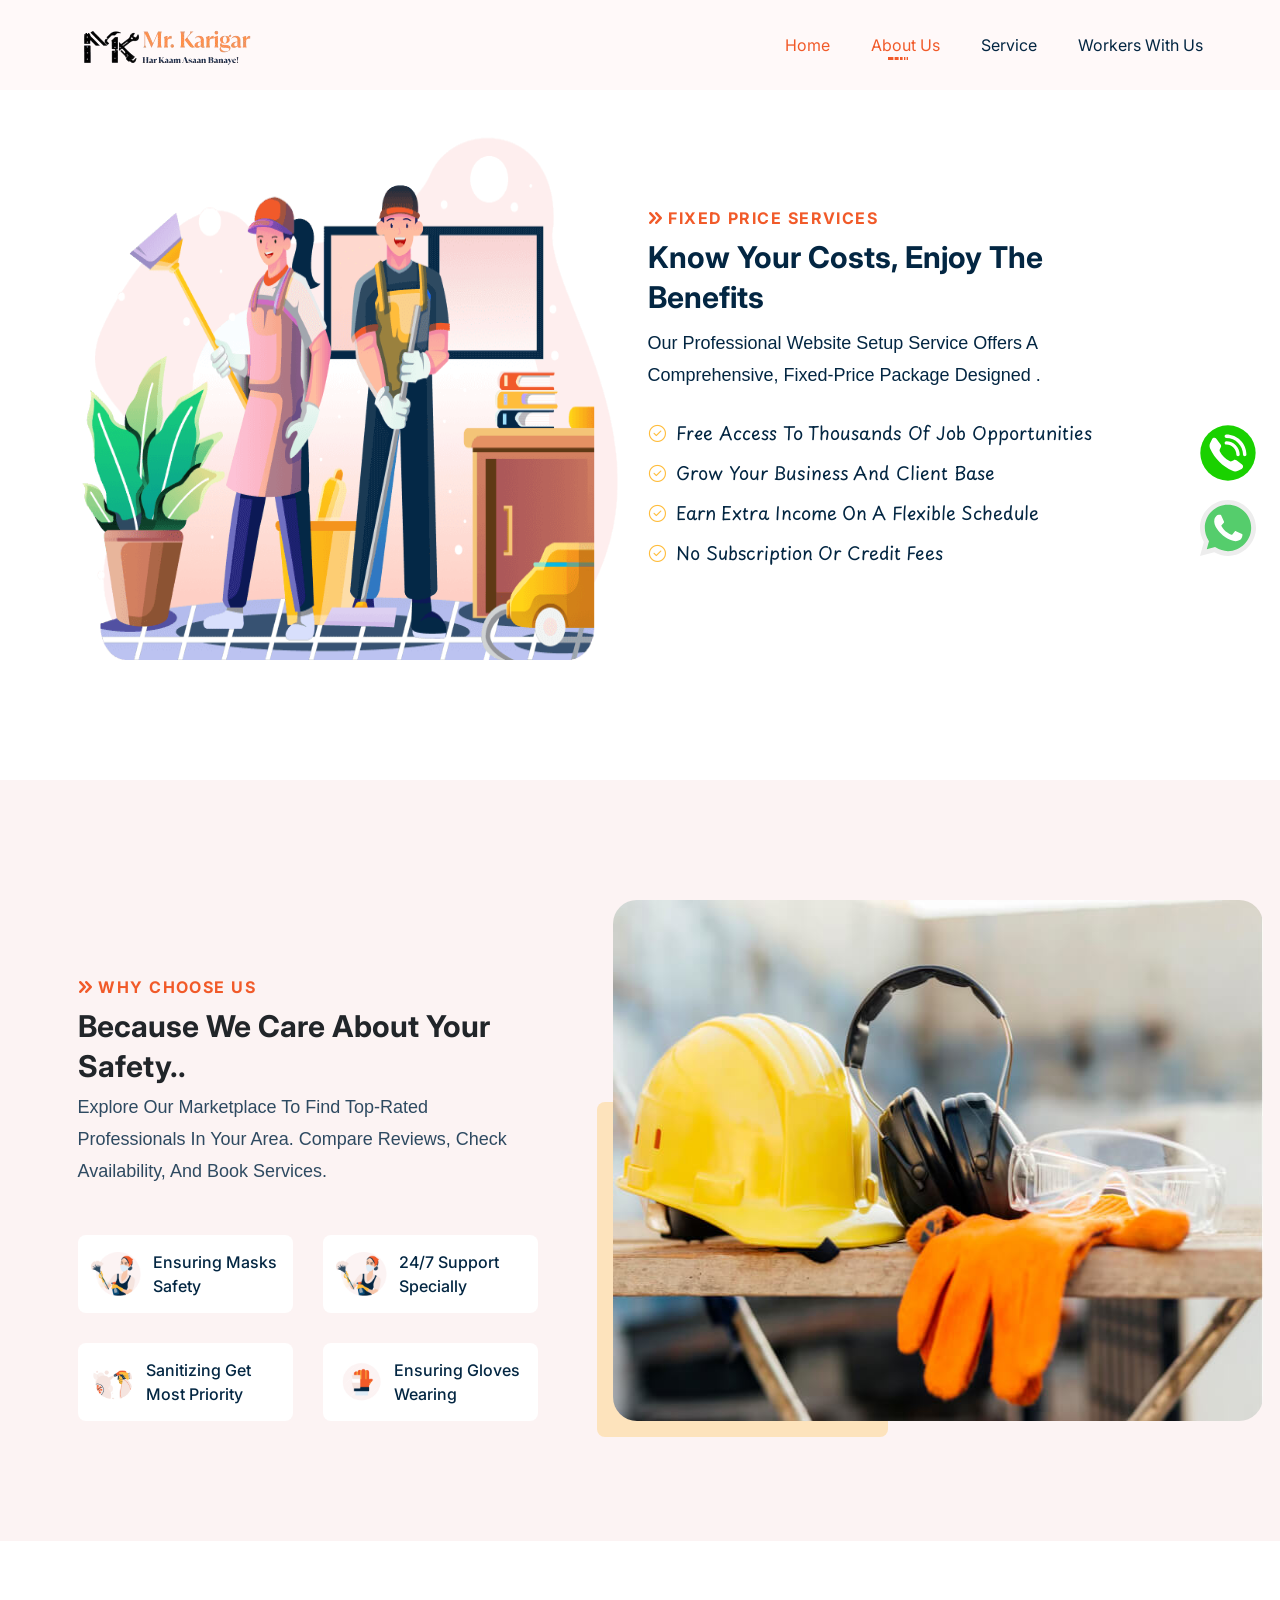
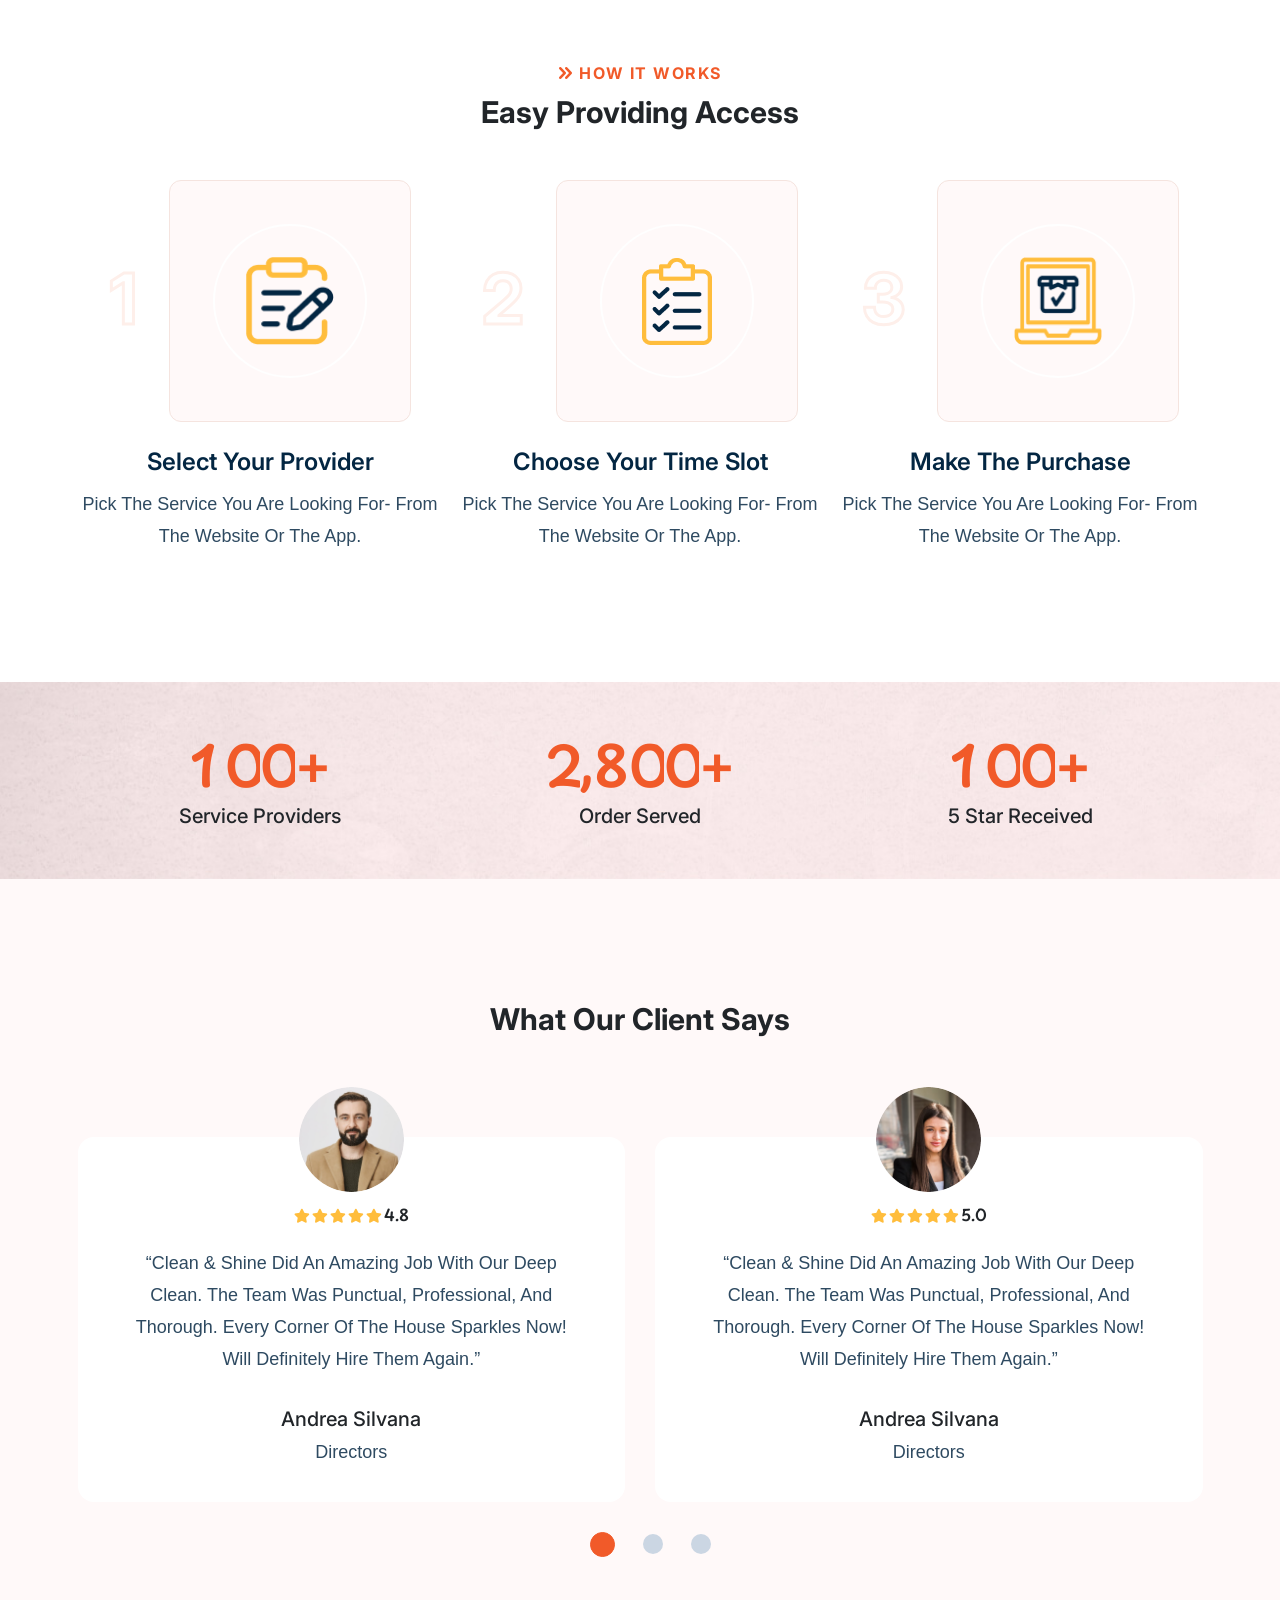
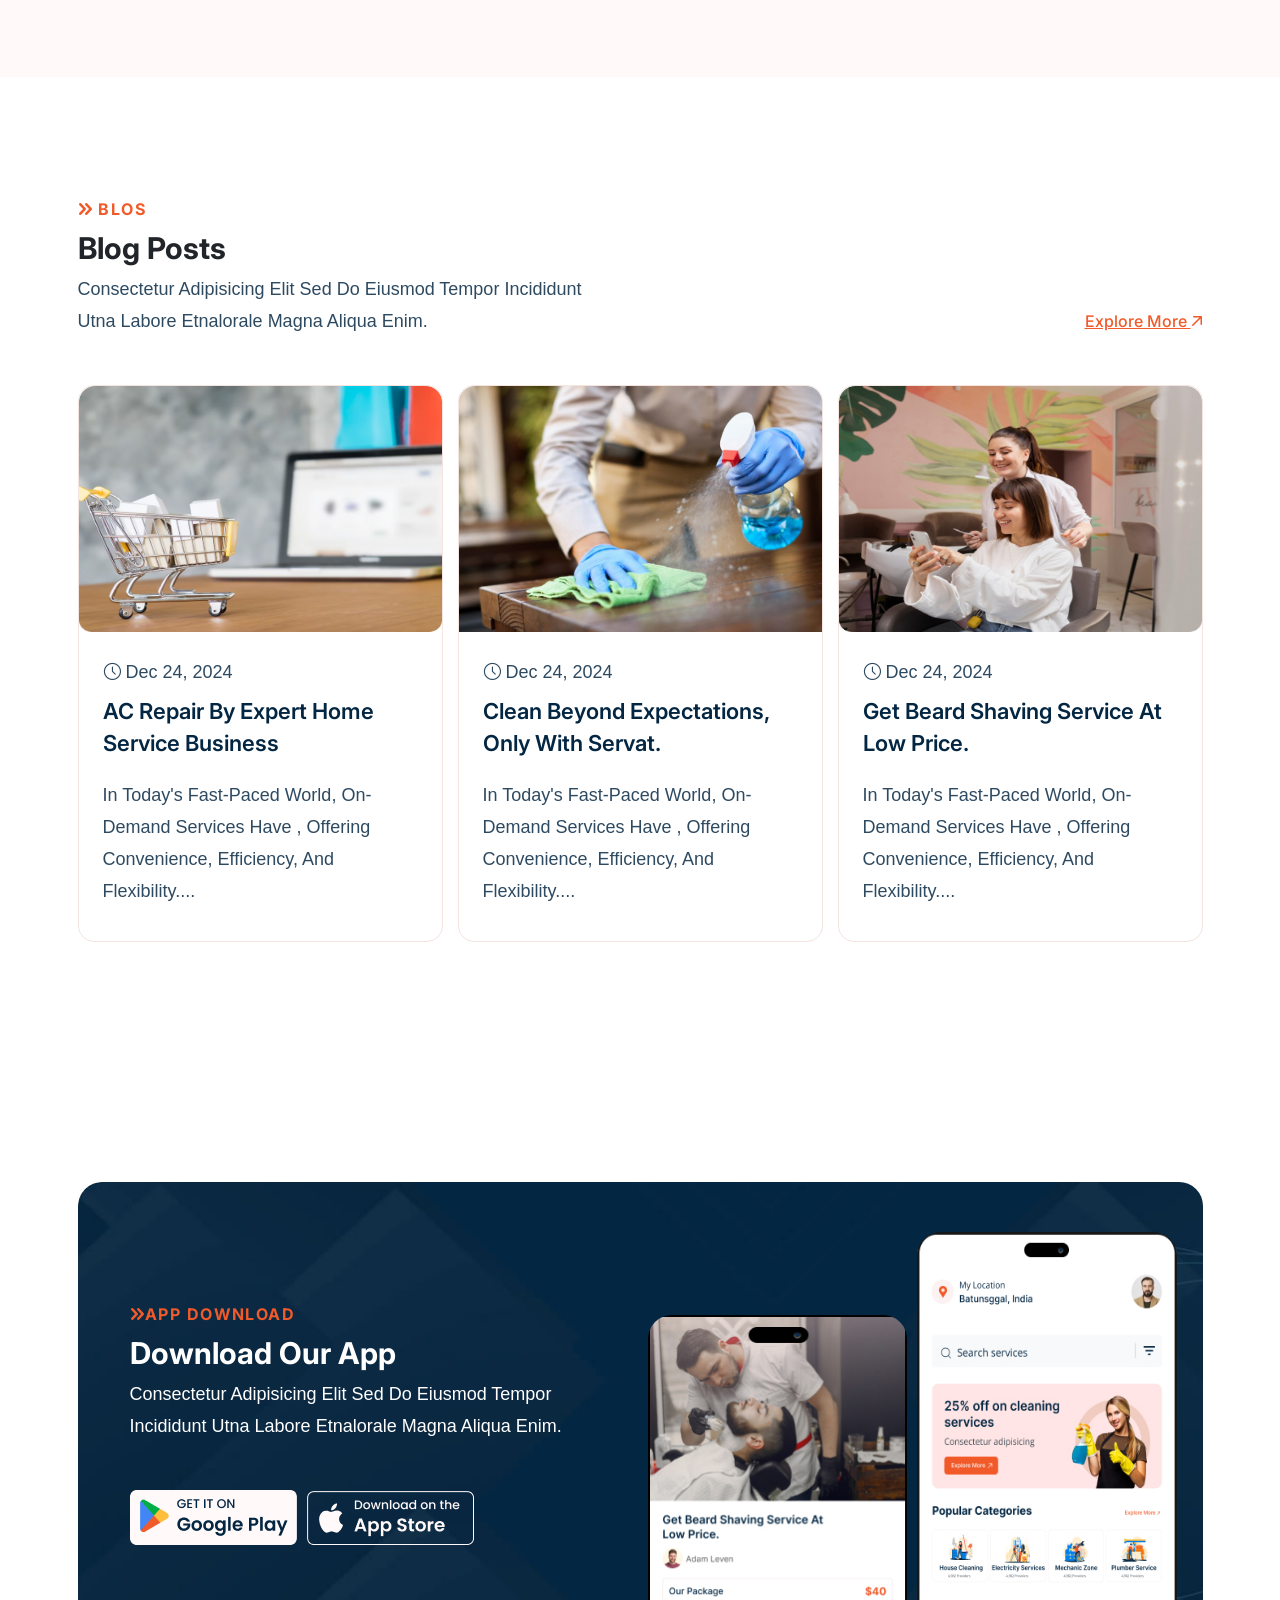
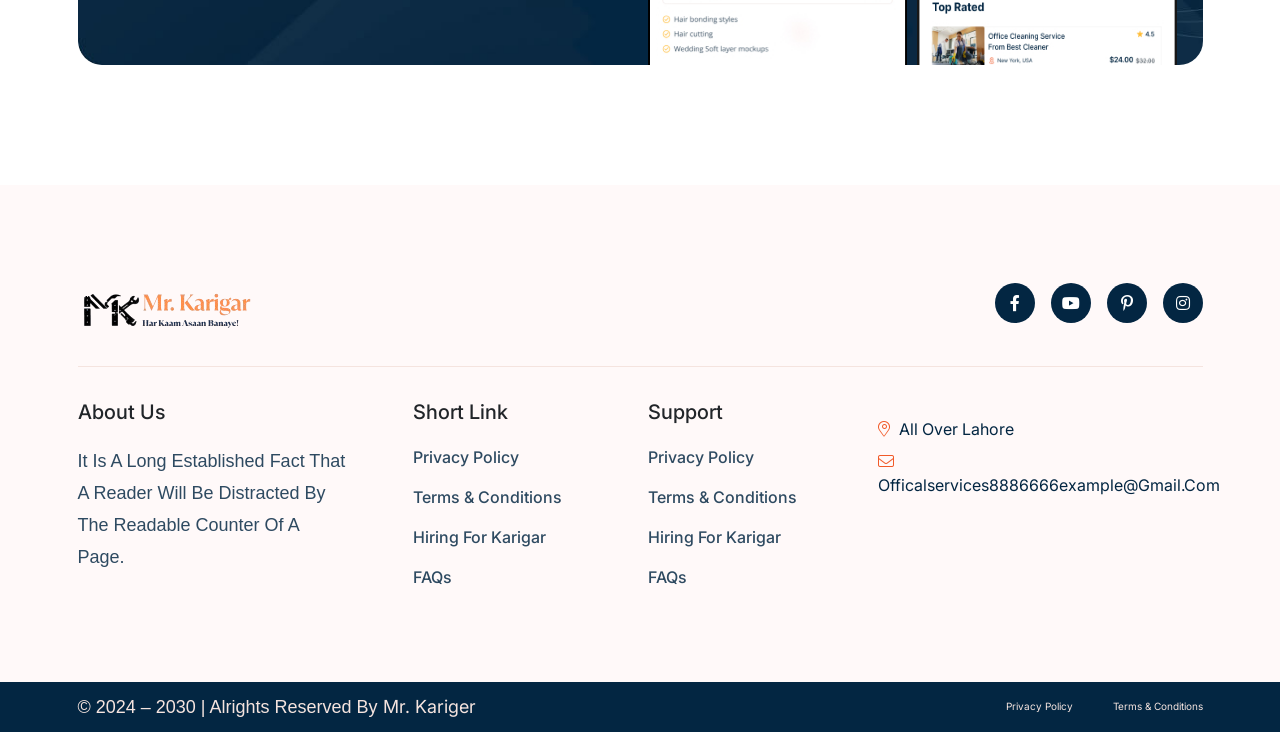
==== commit 5805bde2: "chang now" ====
--- a/about.html
+++ b/about.html
@@ -185,11 +185,10 @@
                     <!--Social Links-->
                     <div class="social-links">
                         <ul class="clearfix">
-                            <li><a href="#"><span class="fab fa-twitter"></span></a></li>
-                            <li><a href="#"><span class="fab fa-facebook-square"></span></a></li>
-                            <li><a href="#"><span class="fab fa-pinterest-p"></span></a></li>
-                            <li><a href="#"><span class="fab fa-instagram"></span></a></li>
-                            <li><a href="#"><span class="fab fa-youtube"></span></a></li>
+                            <li><a href="https://www.facebook.com/profile.php?id=61572976992274" aria-label="facebook"><i class="fa-brands fa-facebook-f"></i></a></li>
+                            <li><a href="https://www.youtube.com/@MrKarigarofficial" aria-label="youtube"><i class="fab fa-youtube"></i></a></li>
+                            <li><a href="https://www.pinterest.com/MrKarigarofficial/_profile/" aria-label="pinterest"><i class="fab fa-pinterest-p"></i></a></li>
+                            <li><a href="https://www.instagram.com/mrkarigarofficial/" aria-label="instagram"><i class="fa-brands fa-instagram"></i></a></li>
                         </ul>
                     </div>
                 </nav>
@@ -421,7 +420,7 @@
 <section class="testimonial testimonial-two">
     <div class="container">
         <div class="common-title text-center">
-            <h6 class="common-sub-title"><i class="fa-solid fa-angles-right"></i> TESTIMONIAL </h6>
+            <!-- <h2 class="common-sub-title"><i class="fa-solid fa-angles-right"></i> TESTIMONIAL </h6> -->
             <h3>What Our Client Says</h3>
         </div>
         <div class="row">
@@ -451,8 +450,8 @@
                                                 <p>“Clean & Shine did an amazing job with our deep clean. The team was punctual, professional, and thorough. Every corner of the house sparkles now! Will definitely hire them again.”                                                        </p>
                                             </div>
                                             <div class="testimonial-two-info">
-                                                <h5>Marvin McKinney</h5>
-                                                <h6>Directors</h6>
+                                                <h2>Andrea Silvana</h2>
+                                                 <p>Directors</p>
                                             </div>
                                        </div>
                                     </div>
@@ -478,8 +477,8 @@
                                                 <p>“Clean & Shine did an amazing job with our deep clean. The team was punctual, professional, and thorough. Every corner of the house sparkles now! Will definitely hire them again.”</p>
                                              </div>
                                              <div class="testimonial-two-info">
-                                                 <h5>Andrea Silvana</h5>
-                                                 <h6>Directors</h6>
+                                                <h2>Andrea Silvana</h2>
+                                                <p>Directors</p>
                                              </div>
                                         </div>
                                      </div>
@@ -505,8 +504,8 @@
                                                 <p>“Clean & Shine did an amazing job with our deep clean. The team was punctual, professional, and thorough. Every corner of the house sparkles now! Will definitely hire them again.”</p>
                                              </div>
                                              <div class="testimonial-two-info">
-                                                 <h5>Marvin McKinney</h5>
-                                                 <h6>Directors</h6>
+                                                <h2>Andrea Silvana</h2>
+                                                <p>Directors</p>
                                              </div>
                                         </div>
                                      </div>
@@ -619,10 +618,10 @@
                     </div>
                     <div class="social-media">
                         <ul>
-                            <li><a href="#0"><i class="fa-brands fa-facebook-f"></i></a></li>
-                            <li><a href="#0"><i class="icon-twiter"></i></a></li>
-                            <li><a href="#0"><i class="fa-brands fa-linkedin-in"></i></a></li>
-                            <li><a href="#0"><i class="fa-brands fa-instagram"></i></a></li>
+                            <li><a href="https://www.facebook.com/profile.php?id=61572976992274" aria-label="facebook"><i class="fa-brands fa-facebook-f"></i></a></li>
+                            <li><a href="https://www.youtube.com/@MrKarigarofficial" aria-label="youtube"><i class="fab fa-youtube"></i></a></li>
+                            <li><a href="https://www.pinterest.com/MrKarigarofficial/_profile/" aria-label="pinterest"><i class="fab fa-pinterest-p"></i></a></li>
+                            <li><a href="https://www.instagram.com/mrkarigarofficial/" aria-label="instagram"><i class="fa-brands fa-instagram"></i></a></li>
                         </ul>
                     </div>
                 </div>
